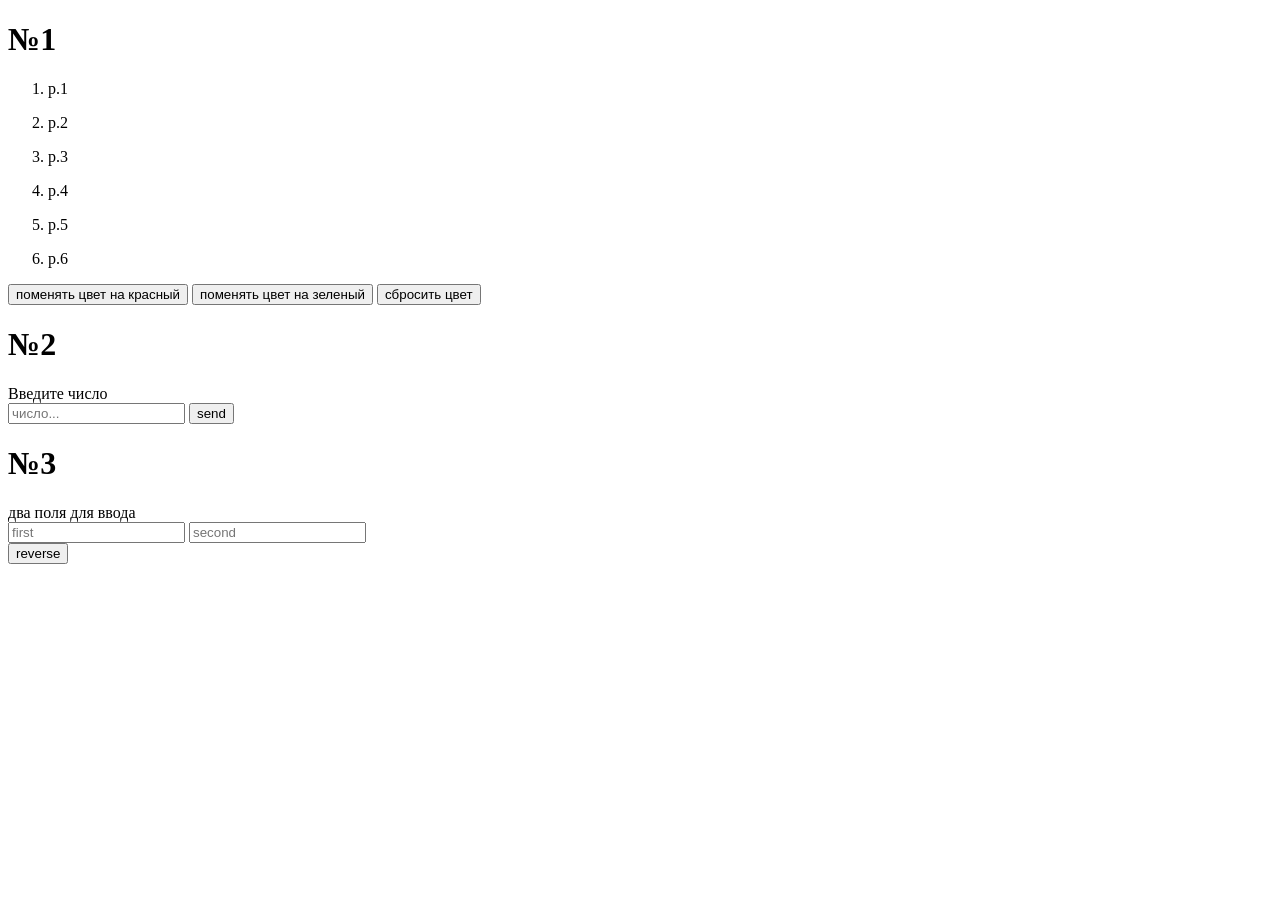
==== js_hw/index.html @ 8dbb56ca "n1, n2" ====
<!DOCTYPE html>
<html lang="en">
<head>
    <meta charset="UTF-8">
    <meta name="viewport" content="width=device-width, initial-scale=1.0">
    <title>Document</title>
</head>
<body>
    <h1>
        №1
    </h1>

    <ol>
        <li><p class="color">p.1</p></li>
        <li><p class="color">p.2</p></li>
        <li><p class="color">p.3</p></li>
        <li><p class="color">p.4</p></li>
        <li><p class="color">p.5</p></li>
        <li><p class="color">p.6</p></li>
    </ol>

    <button id="red">
        поменять цвет на красный
    </button>

    <button id="green">
        поменять цвет на зеленый
    </button>

    <button id="none_">
        сбросить цвет
    </button>

    <h1>
        №2
    </h1>

    <label>
        Введите число <br>
        <input id="input_num" type="number" placeholder="число...">
        <button id="send">
            send
        </button>
    </label>

    <h1>
        №3
    </h1>
    <label>
        два поля для ввода <br>

        <input id="input_first" placeholder="first">
        <input id="input_second" placeholder="second">
        
        <br>
        <button id="btn_reverse">
            reverse
        </button>
    </label>

    <script src="scripts.js"></script>
</body>
</html>
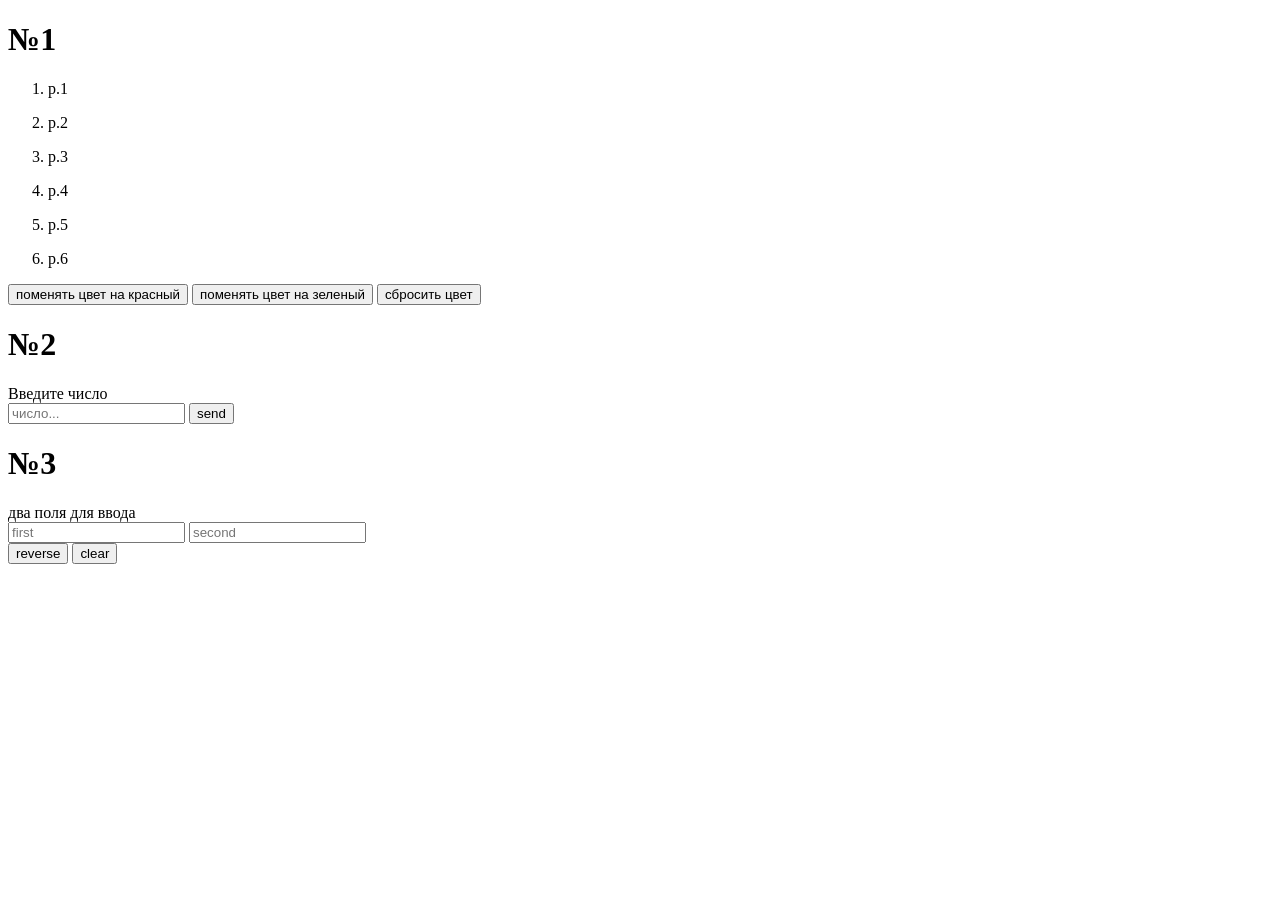
==== commit 4026397c: "n1, n2, n3" ====
--- a/js_hw/index.html
+++ b/js_hw/index.html
@@ -49,12 +49,15 @@
     <label>
         два поля для ввода <br>
 
-        <input id="input_first" placeholder="first">
-        <input id="input_second" placeholder="second">
+        <input id="input_first" placeholder="first" required="required">
+        <input id="input_second" placeholder="second" required="required">
         
         <br>
         <button id="btn_reverse">
             reverse
+        </button>
+        <button id="btn_clear">
+            clear
         </button>
     </label>
 
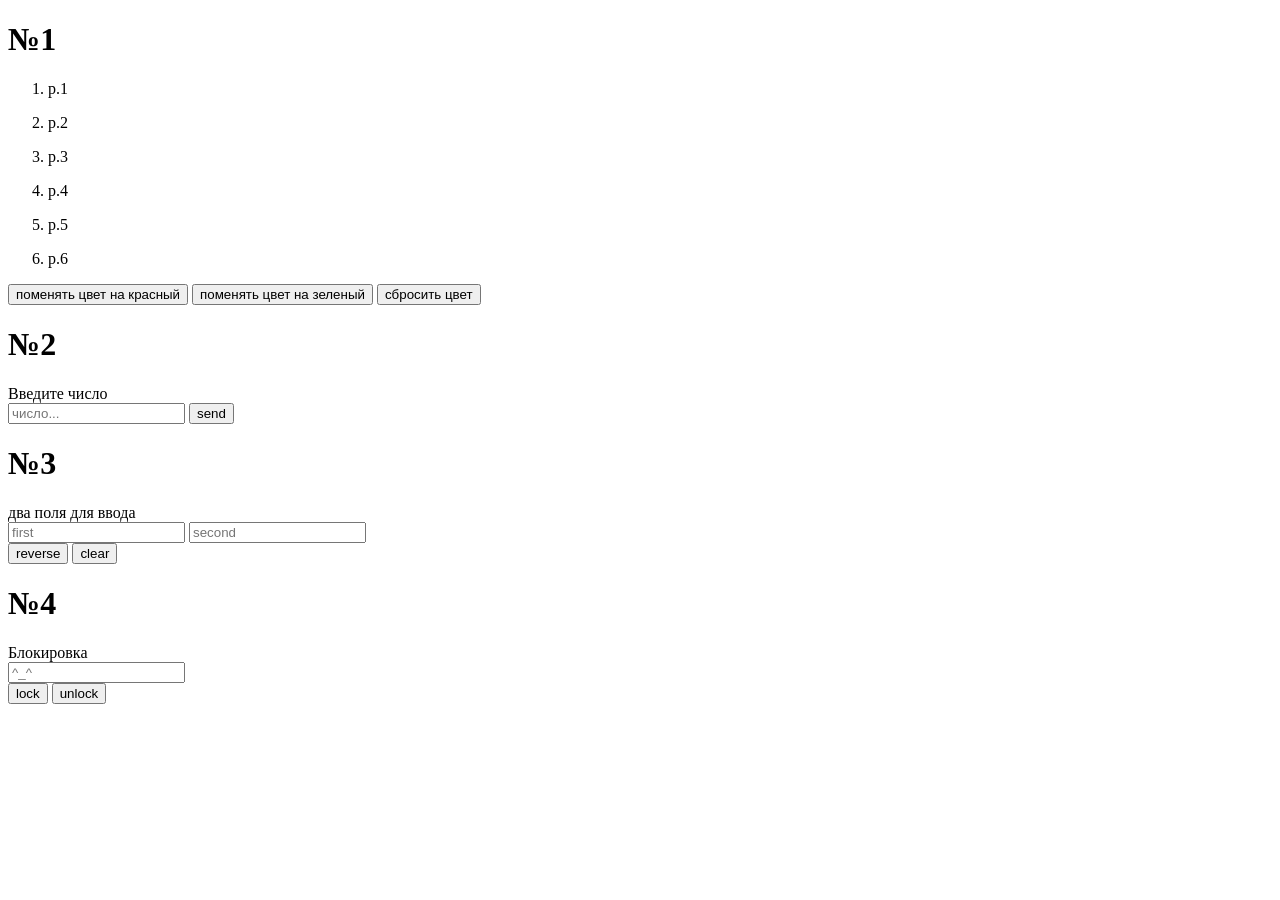
==== commit 989daac5: "n1, n2, n3, n4" ====
--- a/js_hw/index.html
+++ b/js_hw/index.html
@@ -61,6 +61,20 @@
         </button>
     </label>
 
+    <h1>
+        №4
+    </h1>
+    <label>
+        Блокировка<br>
+        <input id="input_3" placeholder="^_^"><br>
+        <button id="btn_lock">
+            lock
+        </button>
+        <button id="btn_unlock">
+            unlock
+        </button>
+    </label>
+
     <script src="scripts.js"></script>
 </body>
 </html>
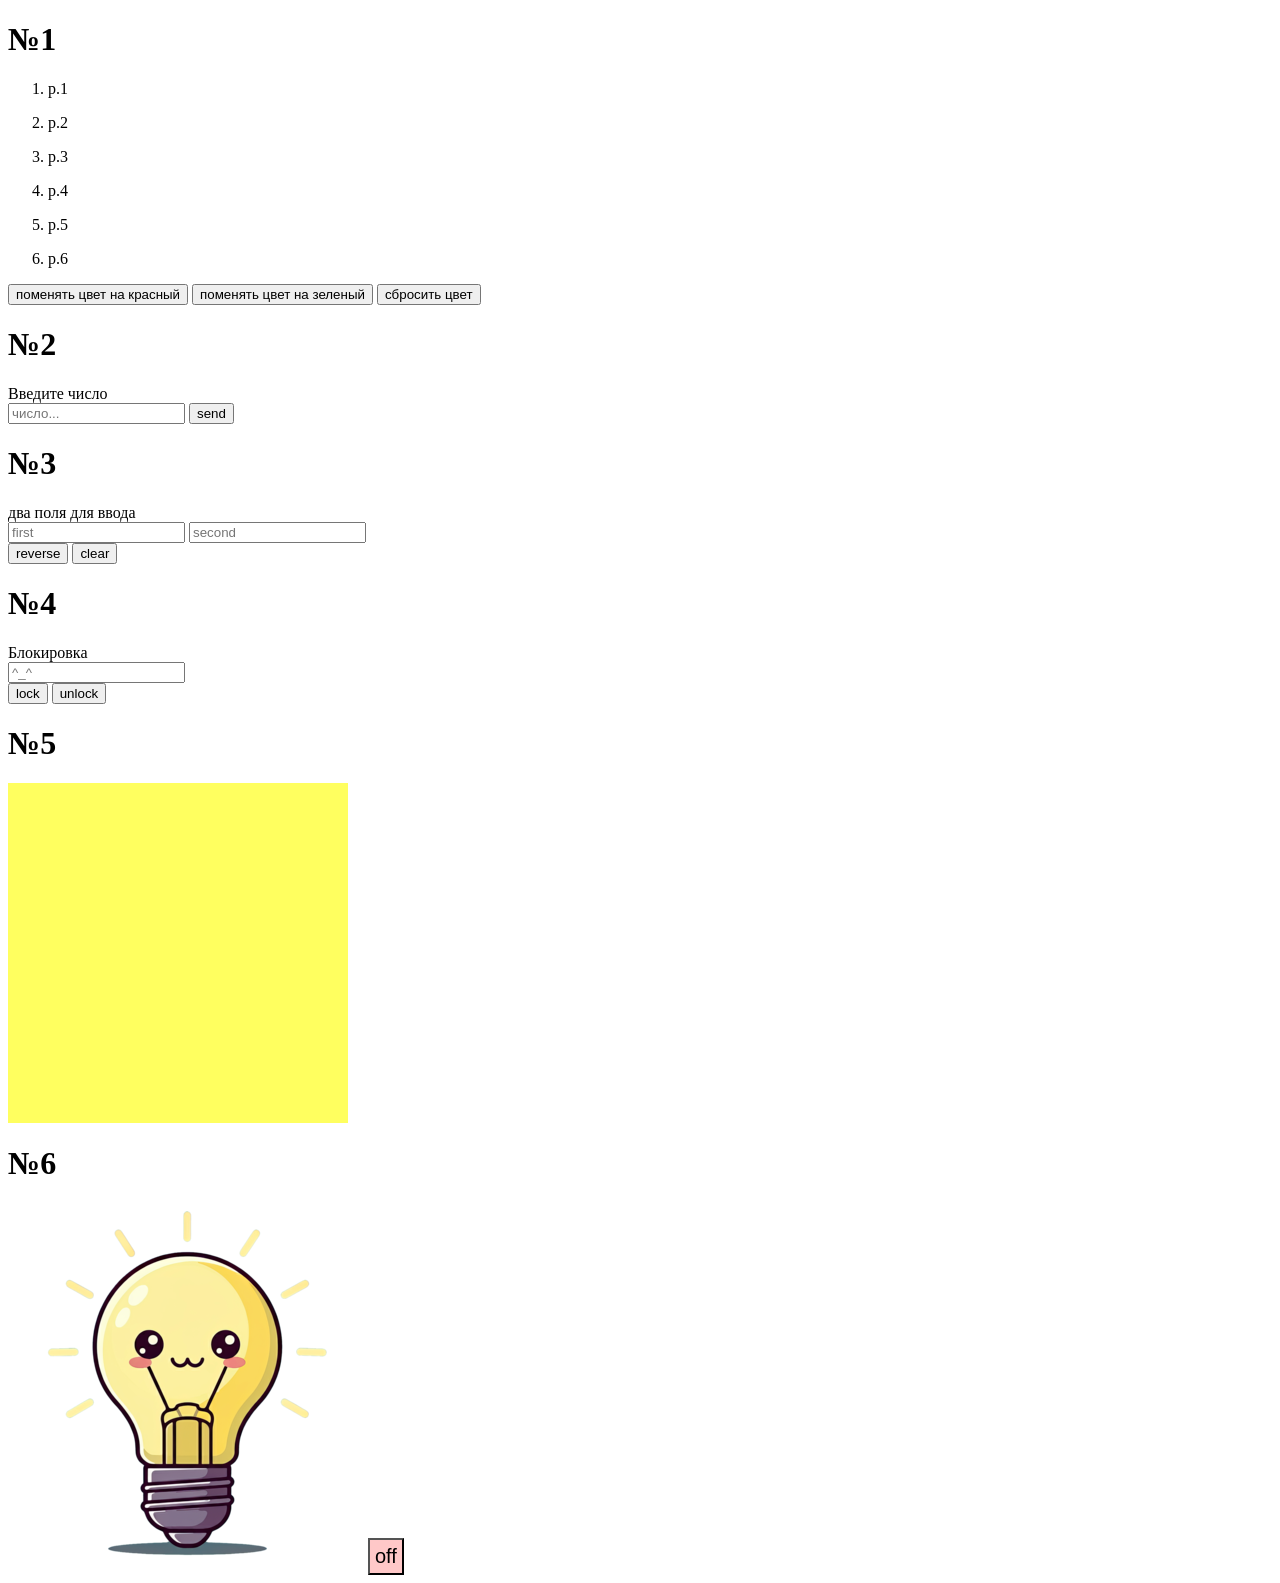
==== commit 65644db0: "css, n5, n6" ====
--- a/js_hw/index.html
+++ b/js_hw/index.html
@@ -4,6 +4,7 @@
     <meta charset="UTF-8">
     <meta name="viewport" content="width=device-width, initial-scale=1.0">
     <title>Document</title>
+    <link rel="stylesheet" href="style.css">
 </head>
 <body>
     <h1>
--- a/js_hw/style.css
+++ b/js_hw/style.css
@@ -0,0 +1,30 @@
+.square {
+    height: 300px;
+    width: 300px;
+    background-color: rgb(255, 255, 95);
+    margin: 10px 0px 10px 0px;
+    padding: 20px;
+}
+
+.square p {
+    margin-top: 140px;
+    text-align: center;
+    font-size: 20px;
+}
+
+.off {
+    padding: 5px;
+    font-size: 20px;
+    background-color: rgb(255, 200, 200);
+}
+
+.on {
+    padding: 5px;
+    font-size: 20px;
+    background-color: rgb(253, 255, 147);
+}
+
+.img_n6 {
+    height: 360px;
+    width: 360px;
+}
